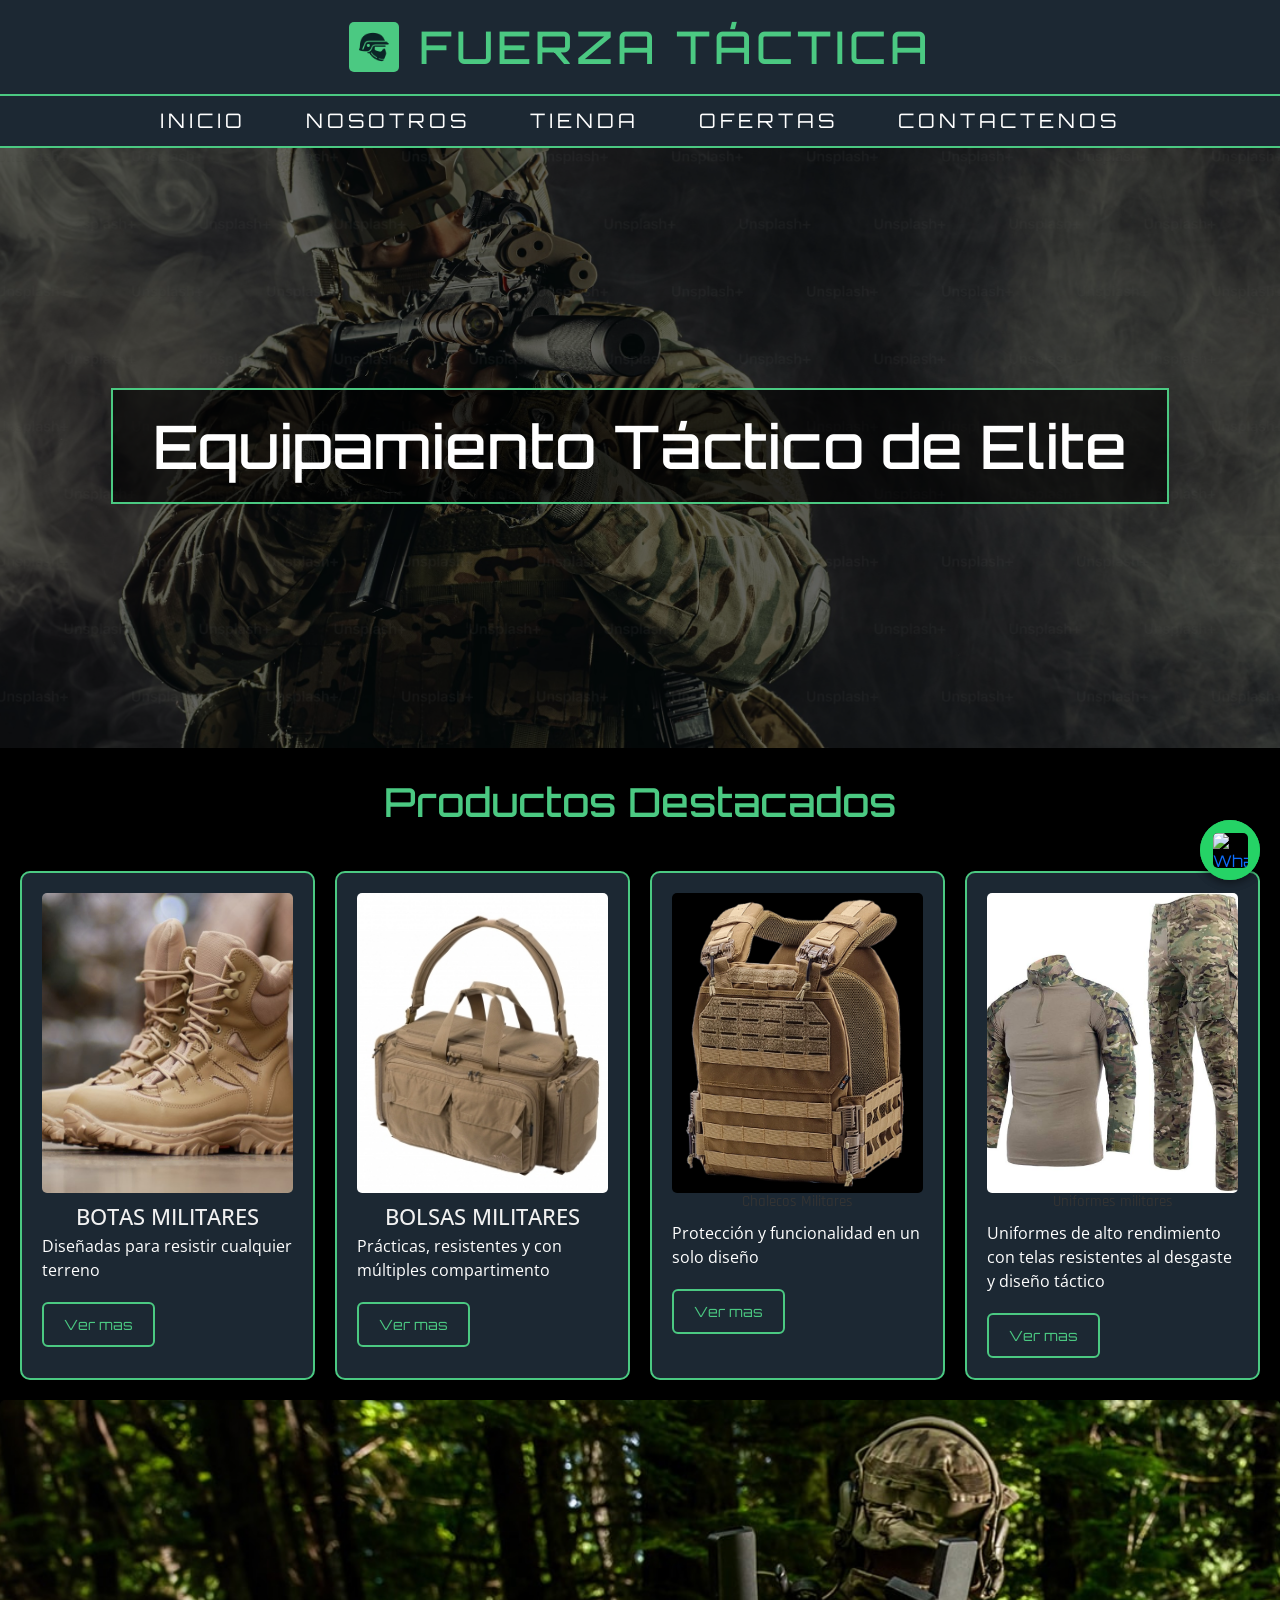
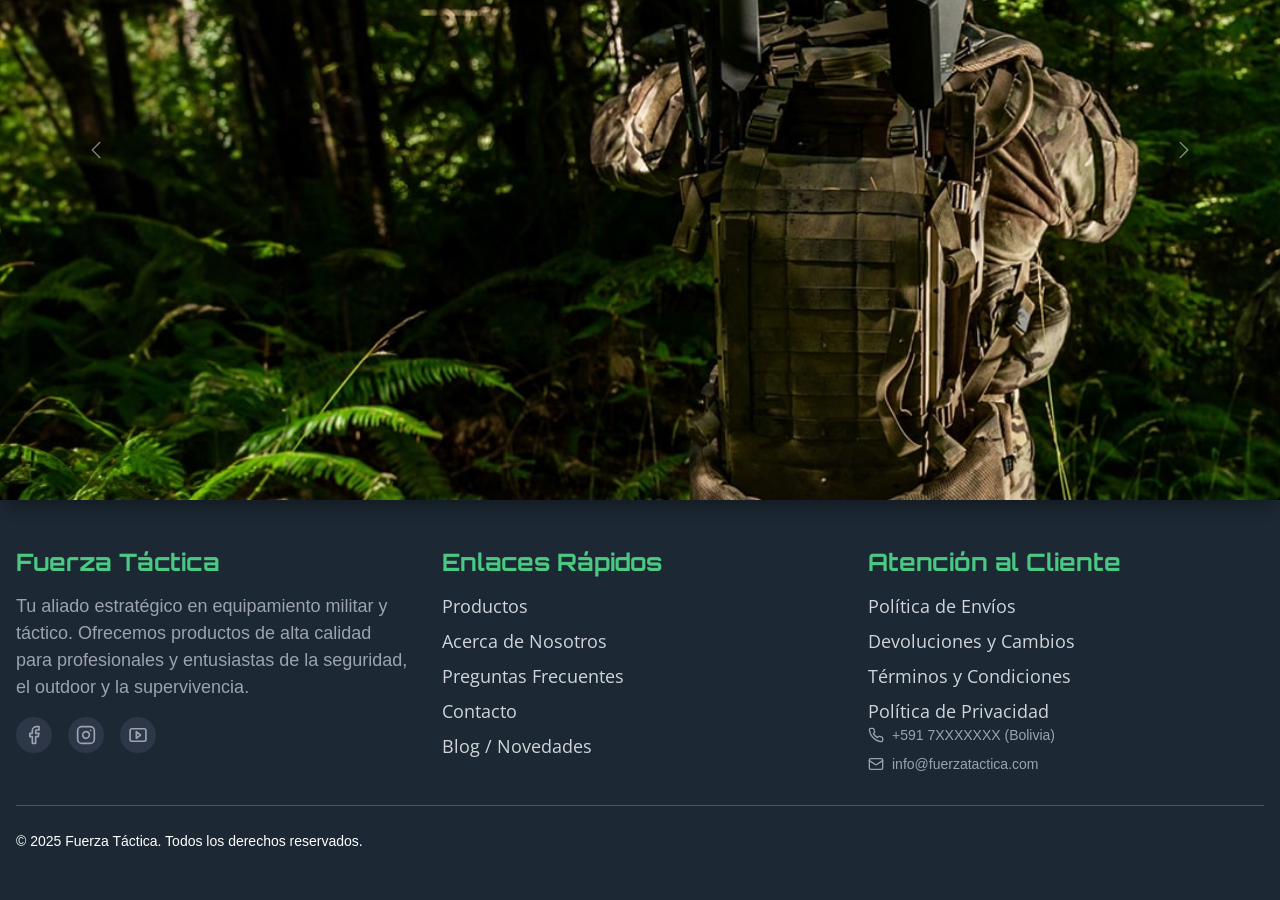
==== index.html @ 42468b05 "Primer commit del proyecto Fuerza Táctica" ====
<!DOCTYPE html>
<html lang="en">
<head>
    <meta charset="UTF-8">
    <meta name="viewport" content="width=device-width, initial-scale=1.0">
    <title>Fuerza Tactica</title>
    <link href="https://cdn.jsdelivr.net/npm/bootstrap@5.3.7/dist/css/bootstrap.min.css" rel="stylesheet" integrity="sha384-LN+7fdVzj6u52u30Kp6M/trliBMCMKTyK833zpbD+pXdCLuTusPj697FH4R/5mcr" crossorigin="anonymous">
    <link rel="stylesheet" href="css/normalize.css">
    <link rel="stylesheet" href="css/styles.css">
    <link rel="preconnect" href="https://fonts.googleapis.com">
    <link rel="preconnect" href="https://fonts.gstatic.com" crossorigin>
    <link href="https://fonts.googleapis.com/css2?family=Rajdhani&family=Orbitron&display=swap" rel="stylesheet">
    <link href="https://fonts.googleapis.com/css2?family=Open+Sans:ital,wght@0,300..800;1,300..800&family=Orbitron:wght@400..900&family=PT+Sans:ital,wght@0,400;0,700;1,400;1,700&display=swap" rel="stylesheet">
    <link rel="preconnect" href="https://fonts.googleapis.com">
    <link rel="preconnect" href="https://fonts.gstatic.com" crossorigin>
    <link href="https://fonts.googleapis.com/css2?family=Open+Sans:ital,wght@0,300..800;1,300..800&family=Orbitron:wght@400..900&family=PT+Sans:ital,wght@0,400;0,700;1,400;1,700&family=Roboto:ital,wght@0,100..900;1,100..900&display=swap" rel="stylesheet">
  </head>
<body>
    <header class="header">
      <a href="index.html">
      <img class="header__logo" src="/img/logo2.png" alt="logotipo">
      </a>
        <h1 class="header__titulo">Fuerza Táctica</h1>
    </header>

      <nav class="navegacion">
        <a class="navegacion__enlace"href="index.html">Inicio</a>
        <a class="navegacion__enlace"href="pg/nosotros.html">Nosotros</a>
        <a class="navegacion__enlace"href="pg/tienda.html">Tienda</a>
        <a class="navegacion__enlace"href="pg/ofertas.html">Ofertas</a>
        <a class="navegacion__enlace"href="pg/contacto.html">Contactenos</a>
        
      </nav>

<main>  
  <div class="hero">
    <div class="hero__fondo">
      <h2 class="hero__titulo">Equipamiento Táctico de Elite</h2>
    </div>
  </div>

<h2 class="titulo-producto">Productos Destacados</h2>
<a href="https://wa.me/5211234567890" class="whatsapp" target="_blank" title="Envíanos un mensaje">
  <img src="https://cdn-icons-png.flaticon.com/512/124/124034.png" alt="WhatsApp" />
</a>
<div class="producto-destacado-container">
  <div class="producto-destacado">
       <img class="producto-destacado__imagen"src="img/botas_1.png" alt="Botas Militares">
        <div class="producto-destacado__informacion">
          <h3 class="producto-destacado__nombre">Botas Militares</h3>
          <p class="producto-destacado__detalles">Diseñadas para resistir cualquier terreno</p>
          <a class="producto-destacado__boton" href="#" >Ver mas</a>
        </div>
  </div>
 <div class="producto-destacado">
       <img class="producto-destacado__imagen"src="img/bolsas2.jpg" alt="Botas Militares">
        <div class="producto-destacado__informacion" >
          <h3 class="producto-destacado__nombre" >Bolsas Militares</h3>
          <p class="producto-destacado__detalles">Prácticas, resistentes y con múltiples compartimento</p>
          <a class="producto-destacado__boton" href="#" >Ver mas</a>
        </div>
  </div>
  <div class="producto-destacado">
       <img class="producto-destacado__imagen"src="img/chalecos3.jpg" alt="Botas Militares">
        <div class="producto-destacado__informacion">
          <h3 class="producto__nombre">Chalecos Militares</h3>
          <p class="producto-destacado__detalles">Protección y funcionalidad en un solo diseño</p>
          <a class="producto-destacado__boton" href="#" >Ver mas</a>
        </div>
  </div>
  <div class="producto-destacado">
       <img class="producto-destacado__imagen"src="img/uniformemil4.jpg" alt="Botas Militares">
        <div class="producto-destacado__informacion">
          <h3 class="producto__nombre">Uniformes militares </h3>
          <p class="producto-destacado__detalles">Uniformes de alto rendimiento con telas resistentes al desgaste y diseño táctico</p>
          <a class="producto-destacado__boton" href="#" >Ver mas</a>
        </div>
  </div>
</div>

<a class="whatsapp" href="https://wa.me/59171566069"  target="_blank" title="Envíanos un mensaje">
  <img src="https://cdn-icons-png.flaticon.com/512/124/124034.png" alt="WhatsApp" />
</a>

<div id="carouselExampleAutoplaying" class="carousel slide estilo-carrusel" data-bs-ride="carousel">
  <div class="carousel-inner">
    <div class="carousel-item active">
      <img src="img/CARRUSEL1.jpg" class="d-block w-100 " alt="carrusel1">
    </div>
    <div class="carousel-item">
      <img src="img/CARRUSEL3.jpg" class="d-block w-100" alt="carrusel3">
    </div>
    <div class="carousel-item">
      <img src="img/CARRUSEL2.webp" class="d-block w-100" alt="carrusel2">
    </div>
    <div class="carousel-item">
      <img src="img/CARRUSEL5.webp" class="d-block w-100" alt="carrusel5">
    </div>
  </div>
  <button class="carousel-control-prev" type="button" data-bs-target="#carouselExampleAutoplaying" data-bs-slide="prev">
    <span class="carousel-control-prev-icon" aria-hidden="true"></span>
    <span class="visually-hidden">Previous</span>
  </button>
  <button class="carousel-control-next" type="button" data-bs-target="#carouselExampleAutoplaying" data-bs-slide="next">
    <span class="carousel-control-next-icon" aria-hidden="true"></span>
    <span class="visually-hidden">Next</span>
  </button>
</div>
<footer class="footer">
        <div class="footer__contenedor">

            <div class="footer__seccion">
                <h3>Fuerza Táctica</h3>
                <p>
                    Tu aliado estratégico en equipamiento militar y táctico. Ofrecemos productos de alta calidad para profesionales y entusiastas de la seguridad, el outdoor y la supervivencia.
                </p>
                <div class="social-icons">
                    
                    <a href="https://www.facebook.com/fuerzatactica" target="_blank" rel="noopener noreferrer" aria-label="Facebook">
                        <svg class="lucide lucide-facebook" xmlns="http://www.w3.org/2000/svg" width="20" height="20" viewBox="0 0 24 24" fill="none" stroke="currentColor" stroke-width="2" stroke-linecap="round" stroke-linejoin="round"><path d="M18 2h-3a5 5 0 0 0-5 5v3H7v4h3v8h4v-8h3l1-4h-4V7a1 1 0 0 1 1-1h3z"/></svg>
                    </a>
                    <a href="https://www.instagram.com/fuerzatactica" target="_blank" rel="noopener noreferrer" aria-label="Instagram">
                        <svg class="lucide lucide-instagram" xmlns="http://www.w3.org/2000/svg" width="20" height="20" viewBox="0 0 24 24" fill="none" stroke="currentColor" stroke-width="2" stroke-linecap="round" stroke-linejoin="round"><rect width="20" height="20" x="2" y="2" rx="5" ry="5"/><path d="M16 11.37A4 4 0 1 1 12.63 8 4 4 0 0 1 16 11.37z"/><line x1="17.5" x2="17.51" y1="6.5" y2="6.5"/></svg>
                    </a>
                    <a href="https://www.youtube.com/fuerzatactica" target="_blank" rel="noopener noreferrer" aria-label="YouTube">
                        <svg class="lucide lucide-youtube" xmlns="http://www.w3.org/2000/svg" width="20" height="20" viewBox="0 0 24 24" fill="none" stroke="currentColor" stroke-width="2" stroke-linecap="round" stroke-linejoin="round"><path d="M2.5 17.5V6.5a2 2 0 0 1 2-2h15a2 2 0 0 1 2 2v11a2 2 0 0 1-2 2H4.5a2 2 0 0 1-2-2z"/><path d="m10 8 5 4-5 4V8z"/></svg>
                    </a>
                </div>
            </div>

            
            <div class="footer__seccion">
                <h3>Enlaces Rápidos</h3>
                <ul>
                    <li><a href="/productos">Productos</a></li>
                    <li><a href="/nosotros">Acerca de Nosotros</a></li>
                    <li><a href="/faqs">Preguntas Frecuentes</a></li>
                    <li><a href="/contacto">Contacto</a></li>
                    <li><a href="/blog">Blog / Novedades</a></li>
                </ul>
            </div>

            
            <div class="footer__seccion">
                <h3>Atención al Cliente</h3>
                <ul>
                    <li><a href="/politica-envios">Política de Envíos</a></li>
                    <li><a href="/politica-devoluciones">Devoluciones y Cambios</a></li>
                    <li><a href="/terminos-condiciones">Términos y Condiciones</a></li>
                    <li><a href="/politica-privacidad">Política de Privacidad</a></li>
                </ul>
                <div class="contact-info">
                    <p>
                        <svg class="lucide lucide-phone" xmlns="http://www.w3.org/2000/svg" width="16" height="16" viewBox="0 0 24 24" fill="none" stroke="currentColor" stroke-width="2" stroke-linecap="round" stroke-linejoin="round"><path d="M22 16.92v3a2 2 0 0 1-2.18 2 19.79 19.79 0 0 1-8.63-3.07 19.5 19.5 0 0 1-6-6 19.79 19.79 0 0 1-3.07-8.63A2 2 0 0 1 4.11 2h3a2 2 0 0 1 2 1.72 12.84 12.84 0 0 0 .7 2.81 2 2 0 0 1-.45 2.11L8.09 9.91a16 16 0 0 0 6 6l1.27-1.27a2 2 0 0 1 2.11-.45 12.84 12.84 0 0 0 2.81.7A2 2 0 0 1 22 16.92z"/></svg>
                        <span>+591 7XXXXXXX (Bolivia)</span>
                    </p>
                    <p>
                        <svg class="lucide lucide-mail" xmlns="http://www.w3.org/2000/svg" width="16" height="16" viewBox="0 0 24 24" fill="none" stroke="currentColor" stroke-width="2" stroke-linecap="round" stroke-linejoin="round"><rect width="20" height="16" x="2" y="4" rx="2"/><path d="m22 7-8.97 5.7a1.94 1.94 0 0 1-2.06 0L2 7"/></svg>
                        <span>info@fuerzatactica.com</span>
                    </p>
                </div>
            </div>
        </div>

        
        <div class="footer__boton">
            <p>&copy; 2025 Fuerza Táctica. Todos los derechos reservados.</p>
           
        </div>
    </footer>
    
      <script src="https://cdn.jsdelivr.net/npm/bootstrap@5.3.7/dist/js/bootstrap.bundle.min.js" integrity="sha384-ndDqU0Gzau9qJ1lfW4pNLlhNTkCfHzAVBReH9diLvGRem5+R9g2FzA8ZGN954O5Q" crossorigin="anonymous"></script>
  </body>
</html>
---- css/styles.css ----
/* Variables de Color*/
:root {
    --fuentePrincipal: "Orbitron", sans-serif;
    --fuenteSecundaria: "Open Sans", sans-serif;
    --primario: #4bc982; 
    --secundario: #f1f1f1;
    --blanco: #ffffff; 
    --negro: #000;
    --rojo: #b22222;
    --gris: #1c2833;

 }

 /* CONFIGURACIONES INICIALES*/

 *, *:before, *:after {
    box-sizing: inherit;
    margin: 0;
    padding: 0;
}
html {
    box-sizing: border-box;
    font-size: 62.5%; /* 1rem = 10px*/
}


a { 
  text-decoration: none;
}   

body {
  font-family: var(--fuentePrincipal);
  background-color: var(--negro);
  font-size: 1.6rem;
  line-height: 1.5;
}

p {
    font-size: 1.4rem;
    font-family:Arial, Helvetica, sans-serif;
    color: var(--blanco);
}

h1, h2, h3 {
  font-family: var(--fuentePrincipal);
  color: var(--blanco);
  text-align: center;
  
}

h1 {
  font-size: 6.8rem;
  margin: 0;
  padding: 1rem 0; /* Opcional: para dar espacio sin desplazar el bloque */
    
}
h2 {
    font-size: 4.8rem;
    
}
h3 {
    font-size: 3.2rem;
} 

img {
  max-width: 100%;
  height: 300px; 
  object-fit: cover;
  border-radius: 5px;
  background-color: var(--negro);
}
/* ESTILO HEADER*/
.header {
    display: flex;
    justify-content: center;
    align-items: center;
    gap: 2rem;
    background: var(--gris);
    text-align: center;
     
}
.header__titulo {
  font-size: 4.5rem;
  color: var(--primario);
  letter-spacing: 4px;
  text-transform: uppercase;
  padding: 0;
  margin: 2rem 0;
}
.header__logo {
  max-width: 100%;
  background-color: var(--primario);
  width: 5rem;
  height: 5rem;
  padding: 0;
  margin: 0;
}

/* ESTILO NAVEGADOR*/
.navegacion {
    background-color: var(--gris);
    display: flex;
    justify-content: center;
    padding: 1rem 0;
    gap: 6rem;
    border-bottom: 2px solid var(--primario);
    border-top: 2px solid var(--primario); 
}

.navegacion__enlace {
    color: var(--blanco);
    font-weight: normal;
    text-transform: uppercase;
    letter-spacing: 4px;
    transition: 0.3s;
    font-size: 2rem;
}

.navegacion__enlace:hover {
    color: var(--primario);
}

/* NAVEGADERO RESPONSIVO */
@media (max-width: 768px) {
    .navegacion {
        flex-direction: column;
        align-items: center;
        gap: 2rem;
        padding: 2rem 1rem;
    }

    .navegacion__enlace {
        font-size: 1.8rem;
        letter-spacing: 2px;
        padding: 0.5rem 1rem;
    }
}

.navegacion__enlace:hover {
      color: var(--primario);
    }

/* ESTILO PORTADA INDEX*/

.hero {
    position: relative;
    width: 100%;
    height: 60rem;
    background-image: url(../img/portada.jpg);
    background-attachment: fixed;
    background-position: center;
    background-size: cover;
    background-repeat: no-repeat;
    
}

.hero__fondo {
    position: absolute;
    top: 0;
    left: 0;
    width: 100%;
    height: 100%;
    background-color: rgba(0, 0, 0, 0.6);
    display: flex;
    justify-content: center;
    align-items: center;
}

.hero__titulo {
    font-size: clamp(3rem, 5vw, 6rem);
    background-color: rgba(0, 0, 0, 0.6);
    border: 2px solid var(--primario);
    padding: 2rem 4rem;
    text-align: center;
    color: var(--blanco);
}

/* ESTILO PRODUCTOS DESTACADOS */
.titulo-producto {
    color: var(--primario);
    padding: 2rem;
    margin-top: 1rem;
    text-align: center;
    font-size: 4rem;
}

.producto-destacado-container {
  display: grid;
  grid-template-columns: repeat(auto-fit, minmax(250px, 1fr));
  gap: 2rem;
  width: 100%;
  max-width: 1500px;
  margin: 0 auto;
  padding: 2rem;
}

.producto-destacado {
  background-color: var(--gris);
  border: 2px solid var(--primario);
  border-radius: 10px;
  padding: 2rem;
  transition: transform 0.25s cubic-bezier(.17,.67,.83,.67), box-shadow 0.25s ease;
  cursor: pointer;
  width: 100%;
  max-width: 100%; 
}

.producto-destacado:hover {
    box-shadow: 0 0 15px #00ff99, 0 0 30px #00ff99;
    border-color: #00ff99;
    transform: translateY(-8px);
}

.producto-destacado__imagen {
    width: 100%;
    height: 300px;
    object-fit: cover;
    border-radius: 5px;
    transition: filter 0.3s ease;
}

.producto-destacado__nombre {
    font-size: 2.2rem;
    color: var(--secundario);
    margin: 1rem 0 0.5rem;
    text-transform: uppercase;
    font-family: var(--fuenteSecundaria);
}

.producto-destacado__detalles {
    font-size: 1.6rem;
    color: var(--blanco);
    font-family: var(--fuenteSecundaria);
}

.producto-destacado__boton {
    display: inline-block;
    margin-top: 1rem;
    padding: 1rem 2rem;
    font-size: 1.4rem;
    color: var(--primario);
    border: 2px solid var(--primario);
    border-radius: 6px;
    background-color: transparent;
    transition: all 0.3s ease;
    text-decoration: none;
}

.producto-destacado__boton:hover {
    background-color: var(--primario);
    color: #000;
    box-shadow: 0 0 10px var(--primario), 0 0 20px var(--primario);
}

/* PRODUCTOS DESTACADOS RESPONSIVO*/
@media (max-width: 768px) {
    .hero {
        height: 40rem;
        background-attachment: scroll;
    }

    .producto-destacado__imagen {
        height: 220px;
    }

    .titulo-producto {
        font-size: 3rem;
    }

    .producto-destacado__nombre {
        font-size: 2rem;
    }

    .producto-destacado__detalles {
        font-size: 1.4rem;
    }
}

 /* ESTILO CARRUSEL */
 
.estilo-carrusel {
  height: auto;
  aspect-ratio: 16 / 9;
  border-radius: 20px;
  box-shadow: 0 8px 16px rgba(0, 0, 0, 0.3);
  transition: all 0.3s ease-in-out;
}

@media (min-width: 768px) {
  .estilo-carrusel {
    height: 70rem;
    aspect-ratio: auto;
  }
}

.estilo-carrusel .carousel-inner,
.estilo-carrusel .carousel-item,
.estilo-carrusel .carousel-item img {
  height: 100%;
  width: 100%;
  object-fit: cover;
  object-position: center;
}
/* ESTILO WHATSAPP */
.whatsapp {
  position: fixed;
  bottom: 20px;
  right: 20px;
  width: 60px;
  height: 60px;
  z-index: 100;
  background-color: #25D366;
  border-radius: 50%;
  display: flex;
  justify-content: center;
  align-items: center;
  box-shadow: 0 2px 10px rgba(0,0,0,0.3);
  transition: transform 0.3s ease;
}

.whatsapp:hover {
  transform: scale(1.1);
}

.whatsapp img {
  width: 35px;
  height: 35px;
}
/* ESTILO FOOTER */
.footer {
  background-color: var(--gris);
  padding: 4.8rem 1.6rem;
  font-family: 'Open Sans', sans-serif;
}

.footer__contenedor {
  max-width: 150rem;
  margin: 0 auto;
  display: grid;
  grid-template-columns: 1fr;
  gap: 3rem;
  border-bottom: 1px solid #4a5568;
  padding-bottom: 3rem;
  margin-bottom: 2.5rem;
}

.footer__seccion {
  display: flex;
  flex-direction: column;
  align-items: center;
  text-align: center;
}

.footer__seccion h3 {
  font-size: 2.4rem;
  font-weight: 700;
  color: var(--primario);
  margin-bottom: 1.6rem;
}

.footer__seccion p {
  color: #9ca3af;
  font-size: 1.8rem;
  line-height: 1.5;
  margin-bottom: 1.6rem;
  max-width: 40rem;
}

.social-icons {
  display: flex;
  gap: 1.6rem;
}

.social-icons a {
  color: #9ca3af;
  transition: color 0.3s ease, background-color 0.3s ease;
  padding: 0.8rem;
  border-radius: 9999px;
  background-color: #2d3748;
  display: flex;
  justify-content: center;
  align-items: center;
}

.social-icons a:hover {
  color: var(--primario);
  background-color: #4a5568;
}

.footer__seccion ul {
  list-style: none;
  padding: 0;
  margin: 0;
  display: flex;
  flex-direction: column;
  gap: 0.8rem;
}

.footer__seccion ul li a {
  color: #d1d5db;
  text-decoration: none;
  transition: color 0.3s ease;
  font-size: 1.8rem;
}

.footer__seccion ul li a:hover {
  color: var(--primario);
}

.contact-info {
  display: flex;
  flex-direction: column;
  gap: 0.8rem;
}

.contact-info p {
  display: flex;
  align-items: center;
  justify-content: center;
  font-size: 1.4rem;
  margin-bottom: 0;
}

.contact-info p svg {
  margin-right: 0.8rem;
  color: #9ca3af;
}

.footer__boton {
  max-width: 128rem;
  margin: 0 auto;
  display: flex;
  flex-direction: column;
  justify-content: space-between;
  align-items: center;
  font-size: 1.4rem;
  color: #9ca3af;
}

.footer__boton p {
  margin-bottom: 1.6rem;
  text-align: center;
}

.payment-methods {
  display: flex;
  flex-wrap: wrap;
  justify-content: center;
  gap: 1.6rem;
}

.payment-methods img {
  height: 3.2rem;
  border-radius: 0.4rem;
}

/* FOOTER RESPONSIVO*/
@media (min-width: 768px) {
  .footer__contenedor {
    grid-template-columns: repeat(3, 1fr);
  }

  .footer__seccion {
    align-items: flex-start;
    text-align: left;
  }

  .contact-info p {
    justify-content: flex-start;
  }
}

@media (min-width: 640px) {
  .footer__boton {
    flex-direction: row;
  }

  .footer__boton p {
    margin-bottom: 0;
    text-align: left;
  }

  .payment-methods {
    justify-content: flex-end;
  }
}
/*PAGINA NOSOTROS*/
.nosotros {
  background-image: url(../img/portada2.nosotros.png);
  text-align: center;
  max-width: 900px;
  margin: 40px auto;
  padding: 30px;
  border-radius: 12px;
}

.nosotros-section {
  padding: 4rem 2rem;
  max-width: 1200px;
  margin: 0 auto;
}

.nosotros-section h2 {
  font-size: 3rem;
  color: var(--primario);
  margin-bottom: 2rem;
  text-align: center;
}

.nosotros-section p {
  font-size: 1.6rem;
  color: var(--blanco);
  margin-bottom: 1.5rem;
  text-align: center;
}
/*PAGINA OFERTAS*/
.ofertas {
  padding: 4rem 2rem;
  max-width: 1200px;
  margin: 0 auto;
}

.ofertas h2 {
  color: var(--primario);
  font-size: 4rem;
  margin-bottom: 3rem;
  text-align: center;
}

.oferta {
  background-color: var(--gris);
  border-left: 5px solid var(--primario);
  border-radius: 12px;
  padding: 2rem;
  margin-bottom: 3rem;
  box-shadow: 0 0 10px rgba(75, 201, 130, 0.2);
  transition: transform 0.3s ease;
}

.oferta:hover {
  transform: translateY(-5px);
  box-shadow: 0 0 20px rgba(75, 201, 130, 0.4);
}

.oferta h3 {
  font-size: 2.8rem;
  color: var(--primario);
  margin-bottom: 1rem;
}

.oferta p {
  font-size: 1.6rem;
  color: var(--blanco);
  line-height: 1.6;
  margin-bottom: 1rem;
}

.oferta strong {
  color: var(--primario);
  font-weight: 700;
}

.oferta .urgente {
  color: var(--rojo);
  font-weight: bold;
  font-size: 1.4rem;
  margin-top: 1rem;
}

 
.portada-ofertas {
  position: relative;
    width: 100%;
    height: 60rem;
    background-image: url(../img/portada.tienda.avif);
    background-attachment: fixed;
    background-position: center;
    background-size: cover;
    background-repeat: no-repeat;
    
}

/*PAGINA TIENDA*/
.main-tienda {
    padding: 20px; 
    max-width: 230rem; 
    margin: 20px auto; 
}
.tienda__titulo {
    text-align: center;
    font-family: 'Orbitron', sans-serif; 
    font-size: 2.5rem; 
    color: #333; 
    margin-bottom: 40px; 
    text-transform: uppercase; 
    letter-spacing: 2px; 
    border-bottom: 2px solid #ccc; 
    padding-bottom: 10px;
}

/* GRID TIENDA */
.grid-tienda {
    display: grid;
    gap: 30px; /* Espacio entre los productos */
    padding: 20px 0; /* Relleno superior e inferior */
}

.grid-tienda {
    grid-template-columns: 2fr; /* Una columna */
}

/* TIENDA RESPONSIVO */
@media (min-width: 600px) {
    .grid-tienda {
        grid-template-columns: repeat(3, 1fr); /* Dos columnas */
    }
}


@media (min-width: 1200px) {
    .grid-tienda {
        grid-template-columns: repeat(4, 1fr); 
    }
}

.product-banner {
    width: 100%; 
    max-width: 800px; 
    margin: 20px auto; 
    border-radius: 8px; 
    box-shadow: 0 4px 15px rgba(0, 0, 0, 0.2); 
    position: relative; 
    
}


.product-banner__link {
    display: block; 
    text-decoration: none; 
    color: inherit; 
}


.product-banner__image {
    max-width: 100rem;
    height: 50rem;
    width: 100%;
    padding-bottom: 0%;
    background-size: cover; 
    background-position: center; 
    background-repeat: no-repeat; 
    display: flex; 
    justify-content: center; 
    align-items: center; 
    position: relative; 
    transition: transform 0.3s ease-in-out; 
}


.product-banner__image::before {
    content: '';
    position: absolute;
    top: 0;
    left: 0;
    width: 100%;
    height: 100%;
    background-color: rgba(0, 0, 0, 0.4); 
    transition: background-color 0.3s ease-in-out; 
}


.product-banner__link:hover .product-banner__image {
    transform: scale(1.05); 
}



/* Estilos para el título del producto */
.product-banner__title {
    font-family: 'Orbitron', sans-serif; 
    font-size: 2.7rem; 
    color: #ffffff; 
    text-align: center;
    margin: 0; 
    position: relative; 
    z-index: 1; 
    padding: 10px 20px; 
    text-shadow: 2px 2px 4px rgba(0, 0, 0, 0.7); 
    letter-spacing: 2px; 
    text-transform: uppercase; 
}


@media (max-width: 768px) {
    .product-banner__title {
        font-size: 2rem; 
    }
}
.producto {
    background-color: #fff;
    border-radius: 8px;
    box-shadow: 0 4px 8px rgba(0, 0, 0, 0.1);
    display: flex;
    flex-direction: column;
    align-items: center;
    text-align: center;
    transition: transform 0.3s ease, box-shadow 0.3s ease;
}

.producto:hover {
    transform: translateY(-5px);
    box-shadow: 0 8px 16px rgba(0, 0, 0, 0.2);
}

.producto__imagen {
    width: 100%;
    height: 200px; /* Altura fija para las imágenes */
    object-fit: cover; /* Asegura que la imagen cubra el área sin distorsionarse */
    display: block;
}

.producto__informacion {
    padding: 20px;
    flex-grow: 1; /* Permite que la información ocupe el espacio restante */
    display: flex;
    flex-direction: column;
    justify-content: space-between; /* Distribuye el espacio entre los elementos */
    width: 100%; /* Asegura que la información ocupe el ancho completo */
}

.producto__nombre {
    font-family: 'Rajdhani', sans-serif; /* Usando una fuente más impactante para el nombre */
    font-size: 1.5rem;
    color: #333;
    margin-top: 0;
    margin-bottom: 10px;
}

.producto__detalles {
    font-family: 'Open Sans', sans-serif;
    font-size: 0.9rem;
    color: #666;
    margin-bottom: 20px;
}

.producto__boton {
    display: inline-block;
    background-color: #0056b3; /* Un azul militar */
    color: white;
    padding: 10px 20px;
    text-decoration: none;
    border-radius: 5px;
    transition: background-color 0.3s ease;
    font-family: 'PT Sans', sans-serif; 
    font-weight: 700;
    text-transform: uppercase;
    letter-spacing: 1px;
    margin-top: auto; 
}

.producto__boton:hover {
    background-color: #004085;
}
.contacto h2 {
  color: var(--primario);
  margin-bottom: 10px;
}

.contacto p {
  font-size: 1.1em;
  color: var(--blanco);
  margin: 8px 0;
}

.contacto a {
  color: var(--primario);
  text-decoration: none;
}

.contacto a:hover {
  text-decoration: underline;
}
/* PAGINA CONTACTENOS */
formulario-contacto {
  padding: 4rem 2rem;
  max-width: 600px;
  margin: 0 auto;
}

.contacto h2 {
  color: var(--primario);
  margin-bottom: 2rem;
  font-size: 3.6rem;
}

.formulario {
  background-color: var(--gris);
  padding: 3rem;
  border-radius: 10px;
  box-shadow: 0 4px 12px rgba(0, 0, 0, 0.3);
}

.campo {
  display: flex;
  flex-direction: column;
  margin-bottom: 2rem;
}

.campo label {
  color: var(--blanco);
  font-weight: bold;
  margin-bottom: 0.5rem;
}

.campo input,
.campo textarea {
  padding: 1rem;
  border: none;
  border-radius: 5px;
  font-family: var(--fuenteSecundaria);
}

.campo input[type="submit"] {
  background-color: var(--primario);
  color: var(--negro);
  font-weight: bold;
  font-size: 1.6rem;
  cursor: pointer;
  transition: background-color 0.3s ease;
}

.campo input[type="submit"]:hover {
  background-color: #3ab16e;
  

  }
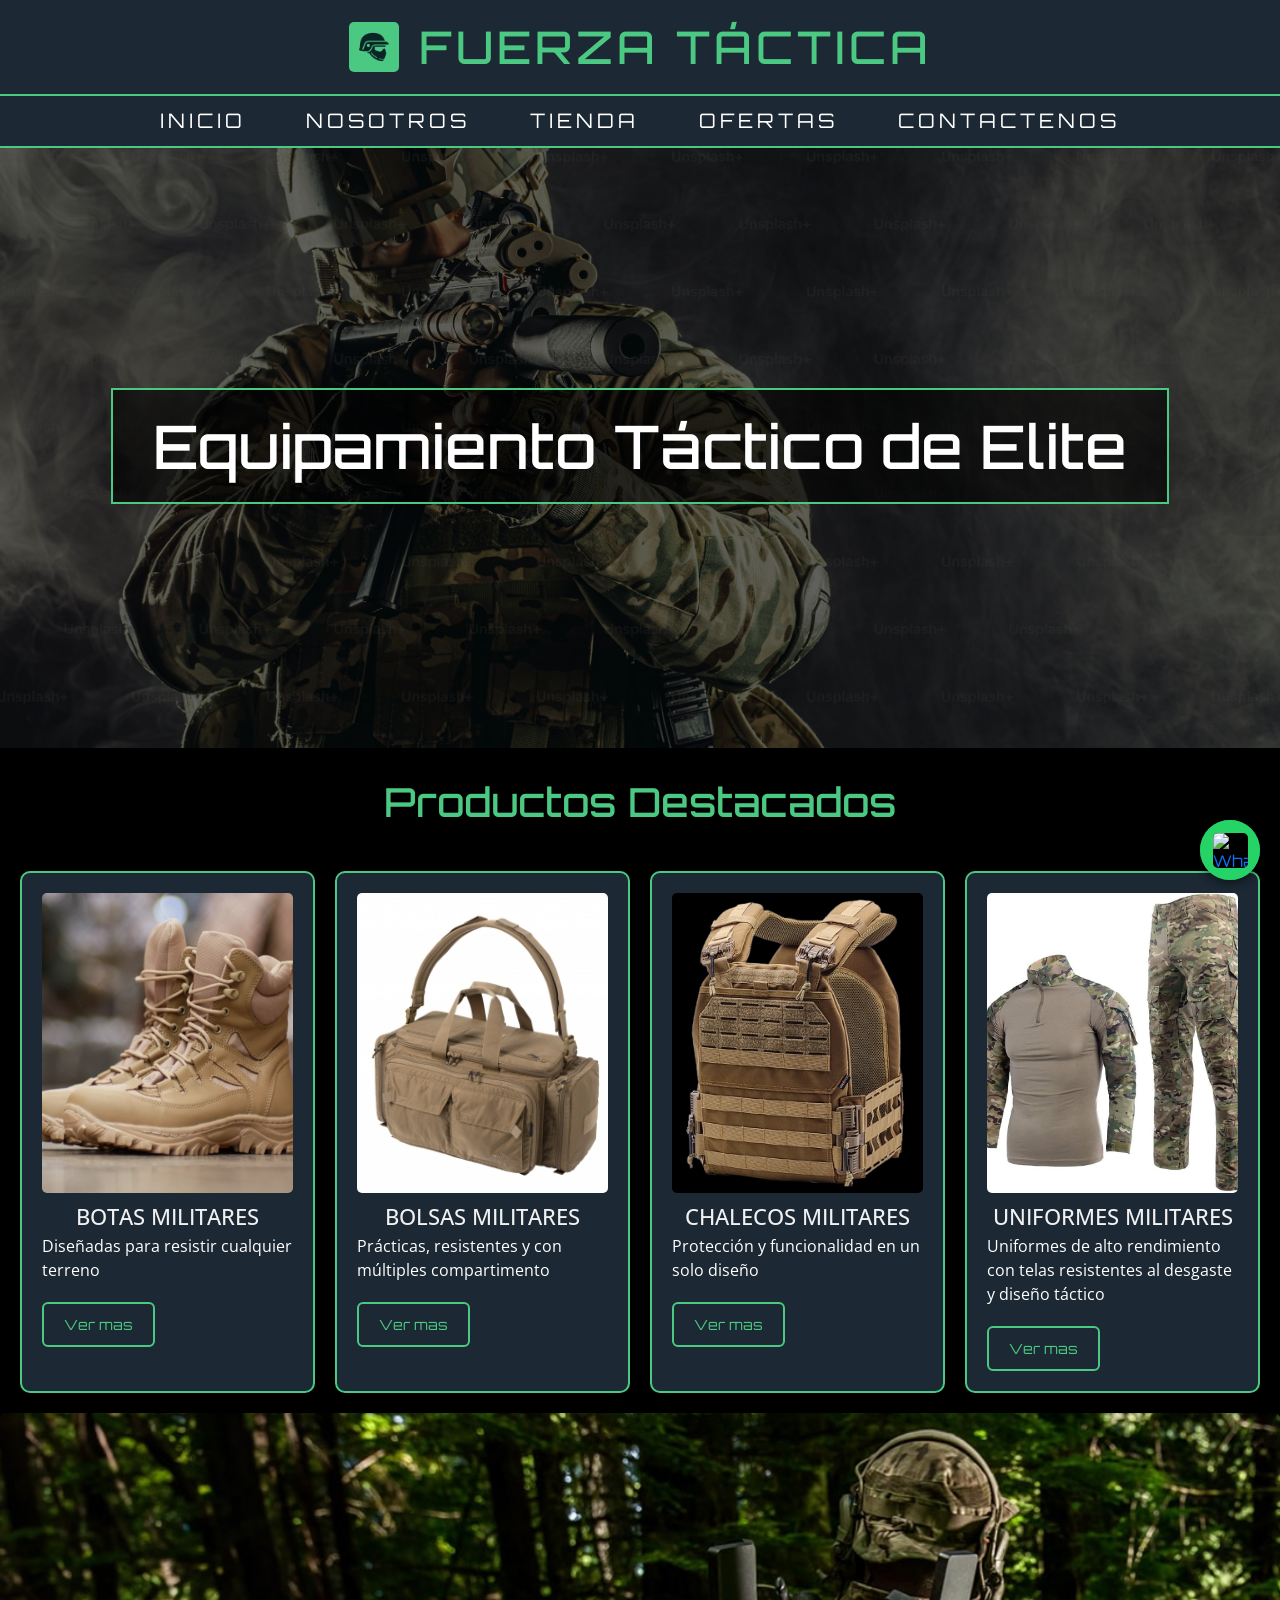
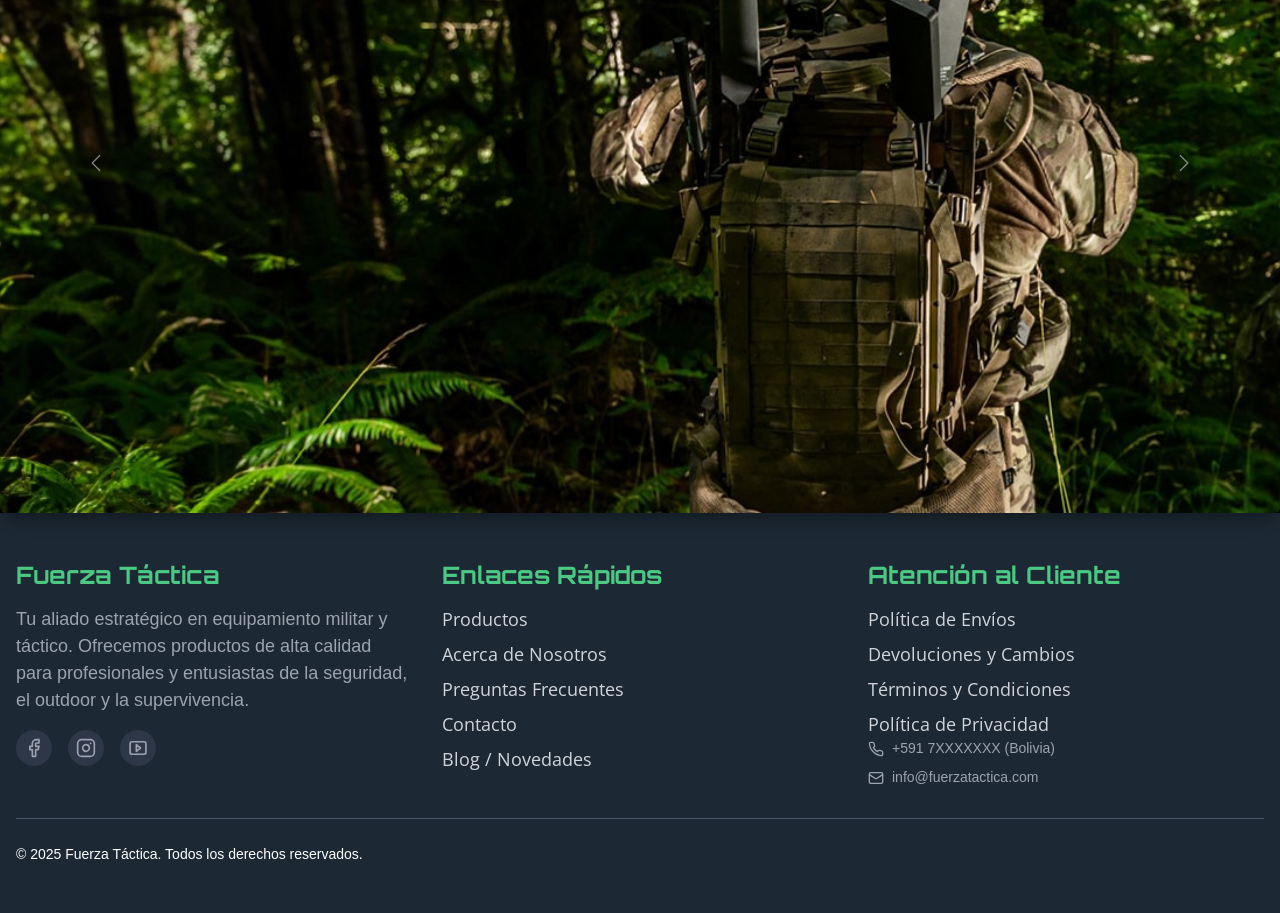
==== commit a4446c75: "Ultimos Cambios" ====
--- a/index.html
+++ b/index.html
@@ -18,7 +18,7 @@
 <body>
     <header class="header">
       <a href="index.html">
-      <img class="header__logo" src="/img/logo2.png" alt="logotipo">
+      <img class="header__logo" src="img/logo2.png" alt="logotipo">
       </a>
         <h1 class="header__titulo">Fuerza Táctica</h1>
     </header>
@@ -63,7 +63,7 @@
   <div class="producto-destacado">
        <img class="producto-destacado__imagen"src="img/chalecos3.jpg" alt="Botas Militares">
         <div class="producto-destacado__informacion">
-          <h3 class="producto__nombre">Chalecos Militares</h3>
+          <h3 class="producto-destacado__nombre">Chalecos Militares</h3>
           <p class="producto-destacado__detalles">Protección y funcionalidad en un solo diseño</p>
           <a class="producto-destacado__boton" href="#" >Ver mas</a>
         </div>
@@ -71,7 +71,7 @@
   <div class="producto-destacado">
        <img class="producto-destacado__imagen"src="img/uniformemil4.jpg" alt="Botas Militares">
         <div class="producto-destacado__informacion">
-          <h3 class="producto__nombre">Uniformes militares </h3>
+          <h3 class="producto-destacado__nombre">Uniformes militares</h3>
           <p class="producto-destacado__detalles">Uniformes de alto rendimiento con telas resistentes al desgaste y diseño táctico</p>
           <a class="producto-destacado__boton" href="#" >Ver mas</a>
         </div>
--- a/css/styles.css
+++ b/css/styles.css
@@ -1,95 +1,44 @@
-/* Variables de Color*/
-:root {
-    --fuentePrincipal: "Orbitron", sans-serif;
-    --fuenteSecundaria: "Open Sans", sans-serif;
-    --primario: #4bc982; 
-    --secundario: #f1f1f1;
-    --blanco: #ffffff; 
-    --negro: #000;
-    --rojo: #b22222;
-    --gris: #1c2833;
-
- }
-
- /* CONFIGURACIONES INICIALES*/
-
- *, *:before, *:after {
-    box-sizing: inherit;
-    margin: 0;
-    padding: 0;
-}
-html {
-    box-sizing: border-box;
-    font-size: 62.5%; /* 1rem = 10px*/
-}
-
-
-a { 
-  text-decoration: none;
-}   
-
-body {
-  font-family: var(--fuentePrincipal);
-  background-color: var(--negro);
-  font-size: 1.6rem;
-  line-height: 1.5;
-}
-
-p {
-    font-size: 1.4rem;
-    font-family:Arial, Helvetica, sans-serif;
-    color: var(--blanco);
-}
-
+@charset "UTF-8";
 h1, h2, h3 {
-  font-family: var(--fuentePrincipal);
-  color: var(--blanco);
-  text-align: center;
-  
-}
-
-h1 {
-  font-size: 6.8rem;
-  margin: 0;
-  padding: 1rem 0; /* Opcional: para dar espacio sin desplazar el bloque */
-    
-}
-h2 {
-    font-size: 4.8rem;
-    
-}
-h3 {
-    font-size: 3.2rem;
-} 
-
-img {
-  max-width: 100%;
-  height: 300px; 
-  object-fit: cover;
-  border-radius: 5px;
-  background-color: var(--negro);
-}
+  font-family: "Orbitron", sans-serif;
+  color: #ffffff;
+  text-align: center;
+}
+
+.navegacion__enlace {
+  text-transform: uppercase;
+  transition: 0.3s;
+}
+
+.oferta {
+  border-radius: 10px;
+  padding: 2rem;
+  transition: all 0.3s ease;
+  background-color: #1c2833;
+}
+
 /* ESTILO HEADER*/
 .header {
-    display: flex;
-    justify-content: center;
-    align-items: center;
-    gap: 2rem;
-    background: var(--gris);
-    text-align: center;
-     
-}
+  display: flex;
+  justify-content: center;
+  align-items: center;
+  gap: 2rem;
+  background: #1c2833;
+  text-align: center;
+}
+
 .header__titulo {
   font-size: 4.5rem;
-  color: var(--primario);
+  color: #4bc982;
   letter-spacing: 4px;
   text-transform: uppercase;
   padding: 0;
   margin: 2rem 0;
 }
+
 .header__logo {
   max-width: 100%;
-  background-color: var(--primario);
+  background-color: #4bc982;
   width: 5rem;
   height: 5rem;
   padding: 0;
@@ -98,90 +47,85 @@
 
 /* ESTILO NAVEGADOR*/
 .navegacion {
-    background-color: var(--gris);
-    display: flex;
-    justify-content: center;
-    padding: 1rem 0;
-    gap: 6rem;
-    border-bottom: 2px solid var(--primario);
-    border-top: 2px solid var(--primario); 
+  background-color: #1c2833;
+  display: flex;
+  justify-content: center;
+  padding: 1rem 0;
+  gap: 6rem;
+  border-bottom: 2px solid #4bc982;
+  border-top: 2px solid #4bc982;
 }
 
 .navegacion__enlace {
-    color: var(--blanco);
-    font-weight: normal;
-    text-transform: uppercase;
-    letter-spacing: 4px;
-    transition: 0.3s;
-    font-size: 2rem;
+  color: #ffffff;
+  font-weight: normal;
+  letter-spacing: 4px;
+  font-size: 2rem;
 }
 
 .navegacion__enlace:hover {
-    color: var(--primario);
+  color: #4bc982;
 }
 
 /* NAVEGADERO RESPONSIVO */
 @media (max-width: 768px) {
-    .navegacion {
-        flex-direction: column;
-        align-items: center;
-        gap: 2rem;
-        padding: 2rem 1rem;
-    }
-
-    .navegacion__enlace {
-        font-size: 1.8rem;
-        letter-spacing: 2px;
-        padding: 0.5rem 1rem;
-    }
-}
-
+  .navegacion {
+    flex-direction: column;
+    align-items: center;
+    gap: 2rem;
+    padding: 2rem 1rem;
+  }
+  .navegacion__enlace {
+    font-size: 1.8rem;
+    letter-spacing: 2px;
+    padding: 0.5rem 1rem;
+  }
+}
 .navegacion__enlace:hover {
-      color: var(--primario);
-    }
-
+  color: #4bc982;
+}
+
+/* MAIN*/
 /* ESTILO PORTADA INDEX*/
-
 .hero {
-    position: relative;
-    width: 100%;
-    height: 60rem;
-    background-image: url(../img/portada.jpg);
-    background-attachment: fixed;
-    background-position: center;
-    background-size: cover;
-    background-repeat: no-repeat;
-    
+  position: relative;
+  width: 100%;
+  height: 60rem;
+  background-image: url(../img/portada.jpg);
+  background-attachment: fixed;
+  background-position: center;
+  background-size: cover;
+  background-repeat: no-repeat;
 }
 
 .hero__fondo {
-    position: absolute;
-    top: 0;
-    left: 0;
-    width: 100%;
-    height: 100%;
-    background-color: rgba(0, 0, 0, 0.6);
-    display: flex;
-    justify-content: center;
-    align-items: center;
+  position: absolute;
+  top: 0;
+  left: 0;
+  width: 100%;
+  height: 100%;
+  background-color: rgba(0, 0, 0, 0.6);
+  display: flex;
+  justify-content: center;
+  align-items: center;
 }
 
 .hero__titulo {
-    font-size: clamp(3rem, 5vw, 6rem);
-    background-color: rgba(0, 0, 0, 0.6);
-    border: 2px solid var(--primario);
-    padding: 2rem 4rem;
-    text-align: center;
-    color: var(--blanco);
+  font-size: clamp(3rem, 5vw, 6rem);
+  background-color: rgba(0, 0, 0, 0.6);
+  border: 2px solid #4bc982;
+  padding: 2rem 4rem;
+  text-align: center;
+  color: #ffffff;
 }
 
 /* ESTILO PRODUCTOS DESTACADOS */
 .titulo-producto {
-    color: var(--primario);
-    padding: 2rem;
-    margin-top: 1rem;
-    text-align: center;
-    font-size: 4rem;
+  color: #4bc982;
+  padding: 2rem;
+  margin-top: 1rem;
+  text-align: center;
+  font-size: 4rem;
 }
 
 .producto-destacado-container {
@@ -195,92 +139,86 @@
 }
 
 .producto-destacado {
-  background-color: var(--gris);
-  border: 2px solid var(--primario);
+  background-color: #1c2833;
+  border: 2px solid #4bc982;
   border-radius: 10px;
   padding: 2rem;
-  transition: transform 0.25s cubic-bezier(.17,.67,.83,.67), box-shadow 0.25s ease;
+  transition: transform 0.25s cubic-bezier(0.17, 0.67, 0.83, 0.67), box-shadow 0.25s ease;
   cursor: pointer;
   width: 100%;
-  max-width: 100%; 
+  max-width: 100%;
 }
 
 .producto-destacado:hover {
-    box-shadow: 0 0 15px #00ff99, 0 0 30px #00ff99;
-    border-color: #00ff99;
-    transform: translateY(-8px);
+  box-shadow: 0 0 15px #00ff99, 0 0 30px #00ff99;
+  border-color: #00ff99;
+  transform: translateY(-8px);
 }
 
 .producto-destacado__imagen {
-    width: 100%;
-    height: 300px;
-    object-fit: cover;
-    border-radius: 5px;
-    transition: filter 0.3s ease;
+  width: 100%;
+  height: 300px;
+  object-fit: cover;
+  border-radius: 5px;
+  transition: filter 0.3s ease;
 }
 
 .producto-destacado__nombre {
-    font-size: 2.2rem;
-    color: var(--secundario);
-    margin: 1rem 0 0.5rem;
-    text-transform: uppercase;
-    font-family: var(--fuenteSecundaria);
+  font-size: 2.2rem;
+  color: #f1f1f1;
+  margin: 1rem 0 0.5rem;
+  text-transform: uppercase;
+  font-family: "Open Sans", sans-serif;
 }
 
 .producto-destacado__detalles {
-    font-size: 1.6rem;
-    color: var(--blanco);
-    font-family: var(--fuenteSecundaria);
+  font-size: 1.6rem;
+  color: #ffffff;
+  font-family: "Open Sans", sans-serif;
 }
 
 .producto-destacado__boton {
-    display: inline-block;
-    margin-top: 1rem;
-    padding: 1rem 2rem;
-    font-size: 1.4rem;
-    color: var(--primario);
-    border: 2px solid var(--primario);
-    border-radius: 6px;
-    background-color: transparent;
-    transition: all 0.3s ease;
-    text-decoration: none;
+  display: inline-block;
+  margin-top: 1rem;
+  padding: 1rem 2rem;
+  font-size: 1.4rem;
+  color: #4bc982;
+  border: 2px solid #4bc982;
+  border-radius: 6px;
+  background-color: transparent;
+  transition: all 0.3s ease;
+  text-decoration: none;
 }
 
 .producto-destacado__boton:hover {
-    background-color: var(--primario);
-    color: #000;
-    box-shadow: 0 0 10px var(--primario), 0 0 20px var(--primario);
+  background-color: #4bc982;
+  color: #000;
+  box-shadow: 0 0 10px #4bc982, 0 0 20px #4bc982;
 }
 
 /* PRODUCTOS DESTACADOS RESPONSIVO*/
 @media (max-width: 768px) {
-    .hero {
-        height: 40rem;
-        background-attachment: scroll;
-    }
-
-    .producto-destacado__imagen {
-        height: 220px;
-    }
-
-    .titulo-producto {
-        font-size: 3rem;
-    }
-
-    .producto-destacado__nombre {
-        font-size: 2rem;
-    }
-
-    .producto-destacado__detalles {
-        font-size: 1.4rem;
-    }
-}
-
- /* ESTILO CARRUSEL */
- 
+  .hero {
+    height: 40rem;
+    background-attachment: scroll;
+  }
+  .producto-destacado__imagen {
+    height: 220px;
+  }
+  .titulo-producto {
+    font-size: 3rem;
+  }
+  .producto-destacado__nombre {
+    font-size: 2rem;
+  }
+  .producto-destacado__detalles {
+    font-size: 1.4rem;
+  }
+}
+/* ESTILO CARRUSEL */
 .estilo-carrusel {
   height: auto;
-  aspect-ratio: 16 / 9;
+  aspect-ratio: 16/9;
   border-radius: 20px;
   box-shadow: 0 8px 16px rgba(0, 0, 0, 0.3);
   transition: all 0.3s ease-in-out;
@@ -292,7 +230,6 @@
     aspect-ratio: auto;
   }
 }
-
 .estilo-carrusel .carousel-inner,
 .estilo-carrusel .carousel-item,
 .estilo-carrusel .carousel-item img {
@@ -301,6 +238,7 @@
   object-fit: cover;
   object-position: center;
 }
+
 /* ESTILO WHATSAPP */
 .whatsapp {
   position: fixed;
@@ -314,7 +252,7 @@
   display: flex;
   justify-content: center;
   align-items: center;
-  box-shadow: 0 2px 10px rgba(0,0,0,0.3);
+  box-shadow: 0 2px 10px rgba(0, 0, 0, 0.3);
   transition: transform 0.3s ease;
 }
 
@@ -326,11 +264,12 @@
   width: 35px;
   height: 35px;
 }
+
 /* ESTILO FOOTER */
 .footer {
-  background-color: var(--gris);
+  background-color: #1c2833;
   padding: 4.8rem 1.6rem;
-  font-family: 'Open Sans', sans-serif;
+  font-family: "Open Sans", sans-serif;
 }
 
 .footer__contenedor {
@@ -354,7 +293,7 @@
 .footer__seccion h3 {
   font-size: 2.4rem;
   font-weight: 700;
-  color: var(--primario);
+  color: #4bc982;
   margin-bottom: 1.6rem;
 }
 
@@ -383,7 +322,7 @@
 }
 
 .social-icons a:hover {
-  color: var(--primario);
+  color: #4bc982;
   background-color: #4a5568;
 }
 
@@ -404,7 +343,7 @@
 }
 
 .footer__seccion ul li a:hover {
-  color: var(--primario);
+  color: #4bc982;
 }
 
 .contact-info {
@@ -459,27 +398,22 @@
   .footer__contenedor {
     grid-template-columns: repeat(3, 1fr);
   }
-
   .footer__seccion {
     align-items: flex-start;
     text-align: left;
   }
-
   .contact-info p {
     justify-content: flex-start;
   }
 }
-
 @media (min-width: 640px) {
   .footer__boton {
     flex-direction: row;
   }
-
   .footer__boton p {
     margin-bottom: 0;
     text-align: left;
   }
-
   .payment-methods {
     justify-content: flex-end;
   }
@@ -502,17 +436,18 @@
 
 .nosotros-section h2 {
   font-size: 3rem;
-  color: var(--primario);
+  color: #4bc982;
   margin-bottom: 2rem;
   text-align: center;
 }
 
 .nosotros-section p {
   font-size: 1.6rem;
-  color: var(--blanco);
+  color: #ffffff;
   margin-bottom: 1.5rem;
   text-align: center;
 }
+
 /*PAGINA OFERTAS*/
 .ofertas {
   padding: 4rem 2rem;
@@ -521,20 +456,16 @@
 }
 
 .ofertas h2 {
-  color: var(--primario);
+  color: #4bc982;
   font-size: 4rem;
   margin-bottom: 3rem;
   text-align: center;
 }
 
 .oferta {
-  background-color: var(--gris);
-  border-left: 5px solid var(--primario);
-  border-radius: 12px;
-  padding: 2rem;
+  border-left: 5px solid #4bc982;
   margin-bottom: 3rem;
   box-shadow: 0 0 10px rgba(75, 201, 130, 0.2);
-  transition: transform 0.3s ease;
 }
 
 .oferta:hover {
@@ -544,257 +475,247 @@
 
 .oferta h3 {
   font-size: 2.8rem;
-  color: var(--primario);
+  color: #4bc982;
   margin-bottom: 1rem;
 }
 
 .oferta p {
   font-size: 1.6rem;
-  color: var(--blanco);
+  color: #ffffff;
   line-height: 1.6;
   margin-bottom: 1rem;
 }
 
 .oferta strong {
-  color: var(--primario);
+  color: #4bc982;
   font-weight: 700;
 }
 
 .oferta .urgente {
-  color: var(--rojo);
+  color: #b22222;
   font-weight: bold;
   font-size: 1.4rem;
   margin-top: 1rem;
 }
 
- 
 .portada-ofertas {
   position: relative;
-    width: 100%;
-    height: 60rem;
-    background-image: url(../img/portada.tienda.avif);
-    background-attachment: fixed;
-    background-position: center;
-    background-size: cover;
-    background-repeat: no-repeat;
-    
+  width: 100%;
+  height: 60rem;
+  background-image: url(../img/portada.tienda.avif);
+  background-attachment: fixed;
+  background-position: center;
+  background-size: cover;
+  background-repeat: no-repeat;
 }
 
 /*PAGINA TIENDA*/
 .main-tienda {
-    padding: 20px; 
-    max-width: 230rem; 
-    margin: 20px auto; 
-}
+  padding: 20px;
+  max-width: 230rem;
+  margin: 20px auto;
+}
+
 .tienda__titulo {
-    text-align: center;
-    font-family: 'Orbitron', sans-serif; 
-    font-size: 2.5rem; 
-    color: #333; 
-    margin-bottom: 40px; 
-    text-transform: uppercase; 
-    letter-spacing: 2px; 
-    border-bottom: 2px solid #ccc; 
-    padding-bottom: 10px;
+  text-align: center;
+  font-family: "Orbitron", sans-serif;
+  font-size: 2.5rem;
+  color: #333;
+  margin-bottom: 40px;
+  text-transform: uppercase;
+  letter-spacing: 2px;
+  border-bottom: 2px solid #ccc;
+  padding-bottom: 10px;
 }
 
 /* GRID TIENDA */
 .grid-tienda {
-    display: grid;
-    gap: 30px; /* Espacio entre los productos */
-    padding: 20px 0; /* Relleno superior e inferior */
+  display: grid;
+  gap: 30px; /* Espacio entre los productos */
+  padding: 20px 0; /* Relleno superior e inferior */
 }
 
 .grid-tienda {
-    grid-template-columns: 2fr; /* Una columna */
+  grid-template-columns: 2fr; /* Una columna */
 }
 
 /* TIENDA RESPONSIVO */
 @media (min-width: 600px) {
-    .grid-tienda {
-        grid-template-columns: repeat(3, 1fr); /* Dos columnas */
-    }
-}
-
-
+  .grid-tienda {
+    grid-template-columns: repeat(3, 1fr); /* Dos columnas */
+  }
+}
 @media (min-width: 1200px) {
-    .grid-tienda {
-        grid-template-columns: repeat(4, 1fr); 
-    }
-}
-
+  .grid-tienda {
+    grid-template-columns: repeat(4, 1fr);
+  }
+}
 .product-banner {
-    width: 100%; 
-    max-width: 800px; 
-    margin: 20px auto; 
-    border-radius: 8px; 
-    box-shadow: 0 4px 15px rgba(0, 0, 0, 0.2); 
-    position: relative; 
-    
-}
-
+  width: 100%;
+  max-width: 800px;
+  margin: 20px auto;
+  border-radius: 8px;
+  box-shadow: 0 4px 15px rgba(0, 0, 0, 0.2);
+  position: relative;
+}
 
 .product-banner__link {
-    display: block; 
-    text-decoration: none; 
-    color: inherit; 
-}
-
+  display: block;
+  text-decoration: none;
+  color: inherit;
+}
 
 .product-banner__image {
-    max-width: 100rem;
-    height: 50rem;
-    width: 100%;
-    padding-bottom: 0%;
-    background-size: cover; 
-    background-position: center; 
-    background-repeat: no-repeat; 
-    display: flex; 
-    justify-content: center; 
-    align-items: center; 
-    position: relative; 
-    transition: transform 0.3s ease-in-out; 
-}
-
+  max-width: 100rem;
+  height: 50rem;
+  width: 100%;
+  padding-bottom: 0%;
+  background-size: cover;
+  background-position: center;
+  background-repeat: no-repeat;
+  display: flex;
+  justify-content: center;
+  align-items: center;
+  position: relative;
+  transition: transform 0.3s ease-in-out;
+}
 
 .product-banner__image::before {
-    content: '';
-    position: absolute;
-    top: 0;
-    left: 0;
-    width: 100%;
-    height: 100%;
-    background-color: rgba(0, 0, 0, 0.4); 
-    transition: background-color 0.3s ease-in-out; 
-}
-
+  content: "";
+  position: absolute;
+  top: 0;
+  left: 0;
+  width: 100%;
+  height: 100%;
+  background-color: rgba(0, 0, 0, 0.4);
+  transition: background-color 0.3s ease-in-out;
+}
 
 .product-banner__link:hover .product-banner__image {
-    transform: scale(1.05); 
-}
-
-
+  transform: scale(1.05);
+}
 
 /* Estilos para el título del producto */
 .product-banner__title {
-    font-family: 'Orbitron', sans-serif; 
-    font-size: 2.7rem; 
-    color: #ffffff; 
-    text-align: center;
-    margin: 0; 
-    position: relative; 
-    z-index: 1; 
-    padding: 10px 20px; 
-    text-shadow: 2px 2px 4px rgba(0, 0, 0, 0.7); 
-    letter-spacing: 2px; 
-    text-transform: uppercase; 
-}
-
+  font-family: "Orbitron", sans-serif;
+  font-size: 2.7rem;
+  color: #ffffff;
+  text-align: center;
+  margin: 0;
+  position: relative;
+  z-index: 1;
+  padding: 10px 20px;
+  text-shadow: 2px 2px 4px rgba(0, 0, 0, 0.7);
+  letter-spacing: 2px;
+  text-transform: uppercase;
+}
 
 @media (max-width: 768px) {
-    .product-banner__title {
-        font-size: 2rem; 
-    }
+  .product-banner__title {
+    font-size: 2rem;
+  }
 }
 .producto {
-    background-color: #fff;
-    border-radius: 8px;
-    box-shadow: 0 4px 8px rgba(0, 0, 0, 0.1);
-    display: flex;
-    flex-direction: column;
-    align-items: center;
-    text-align: center;
-    transition: transform 0.3s ease, box-shadow 0.3s ease;
+  background-color: #1c2833;
+  border-radius: 8px;
+  box-shadow: 0 4px 8px rgba(0, 0, 0, 0.1);
+  display: flex;
+  flex-direction: column;
+  align-items: center;
+  text-align: center;
+  transition: transform 0.3s ease box-shadow 0.3s ease;
 }
 
 .producto:hover {
-    transform: translateY(-5px);
-    box-shadow: 0 8px 16px rgba(0, 0, 0, 0.2);
+  transform: translateY(-5px);
+  box-shadow: 0 8px 16px rgba(0, 0, 0, 0.2);
 }
 
 .producto__imagen {
-    width: 100%;
-    height: 200px; /* Altura fija para las imágenes */
-    object-fit: cover; /* Asegura que la imagen cubra el área sin distorsionarse */
-    display: block;
+  width: 100%;
+  height: 200px; /* Altura fija para las imágenes */
+  object-fit: cover; /* Asegura que la imagen cubra el área sin distorsionarse */
+  display: block;
 }
 
 .producto__informacion {
-    padding: 20px;
-    flex-grow: 1; /* Permite que la información ocupe el espacio restante */
-    display: flex;
-    flex-direction: column;
-    justify-content: space-between; /* Distribuye el espacio entre los elementos */
-    width: 100%; /* Asegura que la información ocupe el ancho completo */
+  padding: 20px;
+  flex-grow: 1; /* Permite que la información ocupe el espacio restante */
+  display: flex;
+  flex-direction: column;
+  justify-content: space-between; /* Distribuye el espacio entre los elementos */
+  width: 100%; /* Asegura que la información ocupe el ancho completo */
 }
 
 .producto__nombre {
-    font-family: 'Rajdhani', sans-serif; /* Usando una fuente más impactante para el nombre */
-    font-size: 1.5rem;
-    color: #333;
-    margin-top: 0;
-    margin-bottom: 10px;
+  font-family: "Rajdhani", sans-serif; /* Usando una fuente más impactante para el nombre */
+  font-size: 1.5rem;
+  color: #333;
+  margin-top: 0;
+  margin-bottom: 10px;
 }
 
 .producto__detalles {
-    font-family: 'Open Sans', sans-serif;
-    font-size: 0.9rem;
-    color: #666;
-    margin-bottom: 20px;
+  font-family: "Open Sans", sans-serif;
+  font-size: 0.9rem;
+  color: #666;
+  margin-bottom: 20px;
 }
 
 .producto__boton {
-    display: inline-block;
-    background-color: #0056b3; /* Un azul militar */
-    color: white;
-    padding: 10px 20px;
-    text-decoration: none;
-    border-radius: 5px;
-    transition: background-color 0.3s ease;
-    font-family: 'PT Sans', sans-serif; 
-    font-weight: 700;
-    text-transform: uppercase;
-    letter-spacing: 1px;
-    margin-top: auto; 
+  display: inline-block;
+  background-color: #0056b3; /* Un azul militar */
+  color: white;
+  padding: 10px 20px;
+  text-decoration: none;
+  border-radius: 5px;
+  transition: background-color 0.3s ease;
+  font-family: "PT Sans", sans-serif;
+  font-weight: 700;
+  text-transform: uppercase;
+  letter-spacing: 1px;
+  margin-top: auto;
 }
 
 .producto__boton:hover {
-    background-color: #004085;
-}
+  background-color: #004085;
+}
+
 .contacto h2 {
-  color: var(--primario);
+  color: #4bc982;
   margin-bottom: 10px;
 }
 
 .contacto p {
   font-size: 1.1em;
-  color: var(--blanco);
+  color: #ffffff;
   margin: 8px 0;
 }
 
 .contacto a {
-  color: var(--primario);
+  color: #4bc982;
   text-decoration: none;
 }
 
 .contacto a:hover {
   text-decoration: underline;
 }
+
 /* PAGINA CONTACTENOS */
-formulario-contacto {
+.formulario-contacto {
   padding: 4rem 2rem;
   max-width: 600px;
   margin: 0 auto;
 }
 
 .contacto h2 {
-  color: var(--primario);
+  color: #4bc982;
   margin-bottom: 2rem;
   font-size: 3.6rem;
 }
 
 .formulario {
-  background-color: var(--gris);
+  background-color: #1c2833;
   padding: 3rem;
   border-radius: 10px;
   box-shadow: 0 4px 12px rgba(0, 0, 0, 0.3);
@@ -807,7 +728,7 @@
 }
 
 .campo label {
-  color: var(--blanco);
+  color: #ffffff;
   font-weight: bold;
   margin-bottom: 0.5rem;
 }
@@ -817,20 +738,70 @@
   padding: 1rem;
   border: none;
   border-radius: 5px;
-  font-family: var(--fuenteSecundaria);
-}
-
-.campo input[type="submit"] {
-  background-color: var(--primario);
-  color: var(--negro);
+  font-family: "Open Sans", sans-serif;
+}
+
+.campo input[type=submit] {
+  background-color: #4bc982;
+  color: #000;
   font-weight: bold;
   font-size: 1.6rem;
   cursor: pointer;
   transition: background-color 0.3s ease;
 }
 
-.campo input[type="submit"]:hover {
+.campo input[type=submit]:hover {
   background-color: #3ab16e;
-  
-
-  }+}
+
+*, *:before, *:after {
+  box-sizing: inherit;
+  margin: 0;
+  padding: 0;
+}
+
+html {
+  box-sizing: border-box;
+  font-size: 62.5%; /* 1rem = 10px*/
+}
+
+a {
+  text-decoration: none;
+}
+
+body {
+  font-family: "Orbitron", sans-serif;
+  background-color: #000;
+  font-size: 1.6rem;
+  line-height: 1.5;
+}
+
+p {
+  font-size: 1.4rem;
+  font-family: Arial, Helvetica, sans-serif;
+  color: #ffffff;
+}
+
+h1 {
+  font-size: 6.8rem;
+  margin: 0;
+  padding: 1rem 0; /* Opcional: para dar espacio sin desplazar el bloque */
+}
+
+h2 {
+  font-size: 4.8rem;
+}
+
+h3 {
+  font-size: 3.2rem;
+}
+
+img {
+  max-width: 100%;
+  height: 300px;
+  object-fit: cover;
+  border-radius: 5px;
+  background-color: #000;
+}
+
+/*# sourceMappingURL=styles.css.map */
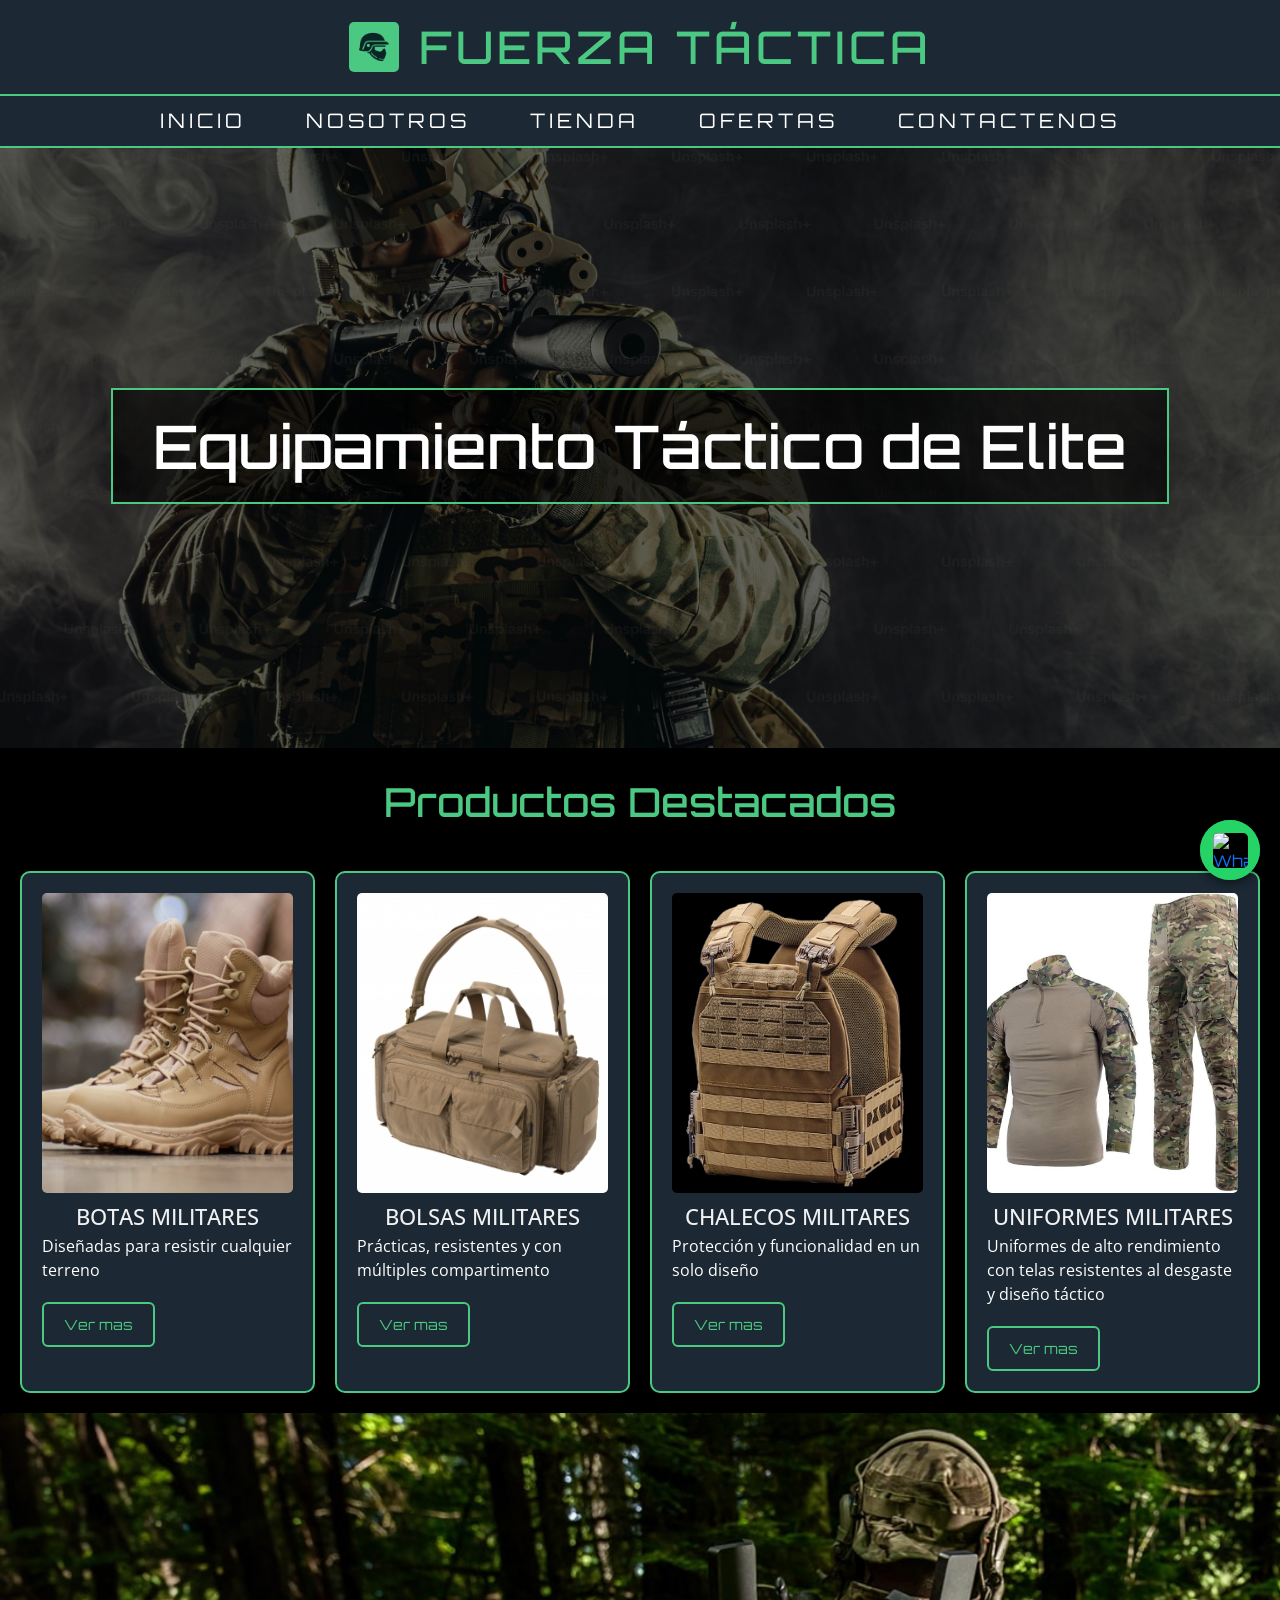
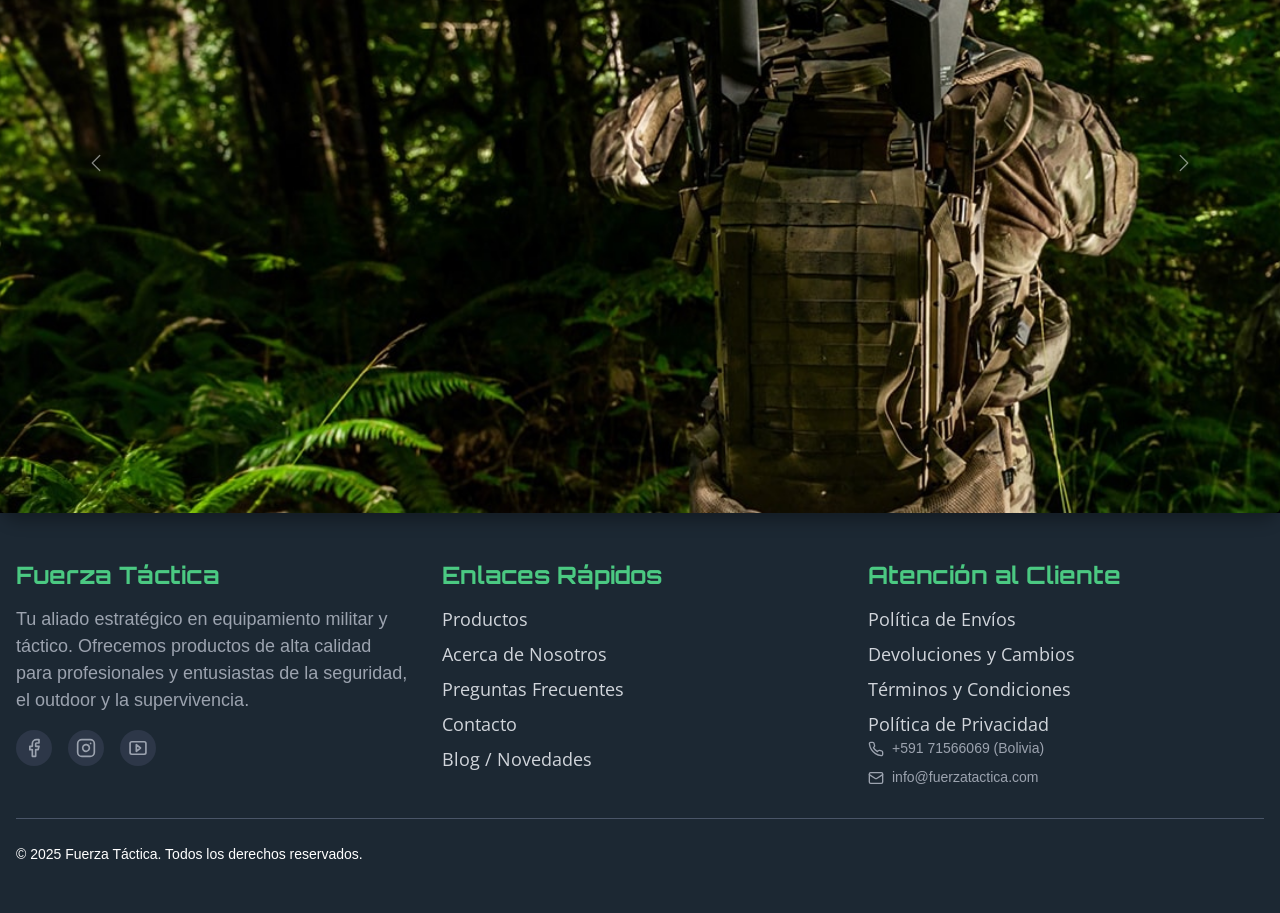
==== commit 9ef76d84: "Ultimos Cambios3" ====
--- a/index.html
+++ b/index.html
@@ -3,6 +3,8 @@
 <head>
     <meta charset="UTF-8">
     <meta name="viewport" content="width=device-width, initial-scale=1.0">
+    <meta name="description" content="Tienda Fuerza Tactica">
+    <meta name="keywords" content="Tienda de articulos militares, meta description, keywords">
     <title>Fuerza Tactica</title>
     <link href="https://cdn.jsdelivr.net/npm/bootstrap@5.3.7/dist/css/bootstrap.min.css" rel="stylesheet" integrity="sha384-LN+7fdVzj6u52u30Kp6M/trliBMCMKTyK833zpbD+pXdCLuTusPj697FH4R/5mcr" crossorigin="anonymous">
     <link rel="stylesheet" href="css/normalize.css">
@@ -14,6 +16,7 @@
     <link rel="preconnect" href="https://fonts.googleapis.com">
     <link rel="preconnect" href="https://fonts.gstatic.com" crossorigin>
     <link href="https://fonts.googleapis.com/css2?family=Open+Sans:ital,wght@0,300..800;1,300..800&family=Orbitron:wght@400..900&family=PT+Sans:ital,wght@0,400;0,700;1,400;1,700&family=Roboto:ital,wght@0,100..900;1,100..900&display=swap" rel="stylesheet">
+
   </head>
 <body>
     <header class="header">
@@ -152,7 +155,7 @@
                 <div class="contact-info">
                     <p>
                         <svg class="lucide lucide-phone" xmlns="http://www.w3.org/2000/svg" width="16" height="16" viewBox="0 0 24 24" fill="none" stroke="currentColor" stroke-width="2" stroke-linecap="round" stroke-linejoin="round"><path d="M22 16.92v3a2 2 0 0 1-2.18 2 19.79 19.79 0 0 1-8.63-3.07 19.5 19.5 0 0 1-6-6 19.79 19.79 0 0 1-3.07-8.63A2 2 0 0 1 4.11 2h3a2 2 0 0 1 2 1.72 12.84 12.84 0 0 0 .7 2.81 2 2 0 0 1-.45 2.11L8.09 9.91a16 16 0 0 0 6 6l1.27-1.27a2 2 0 0 1 2.11-.45 12.84 12.84 0 0 0 2.81.7A2 2 0 0 1 22 16.92z"/></svg>
-                        <span>+591 7XXXXXXX (Bolivia)</span>
+                        <span>+591 71566069 (Bolivia)</span>
                     </p>
                     <p>
                         <svg class="lucide lucide-mail" xmlns="http://www.w3.org/2000/svg" width="16" height="16" viewBox="0 0 24 24" fill="none" stroke="currentColor" stroke-width="2" stroke-linecap="round" stroke-linejoin="round"><rect width="20" height="16" x="2" y="4" rx="2"/><path d="m22 7-8.97 5.7a1.94 1.94 0 0 1-2.06 0L2 7"/></svg>
